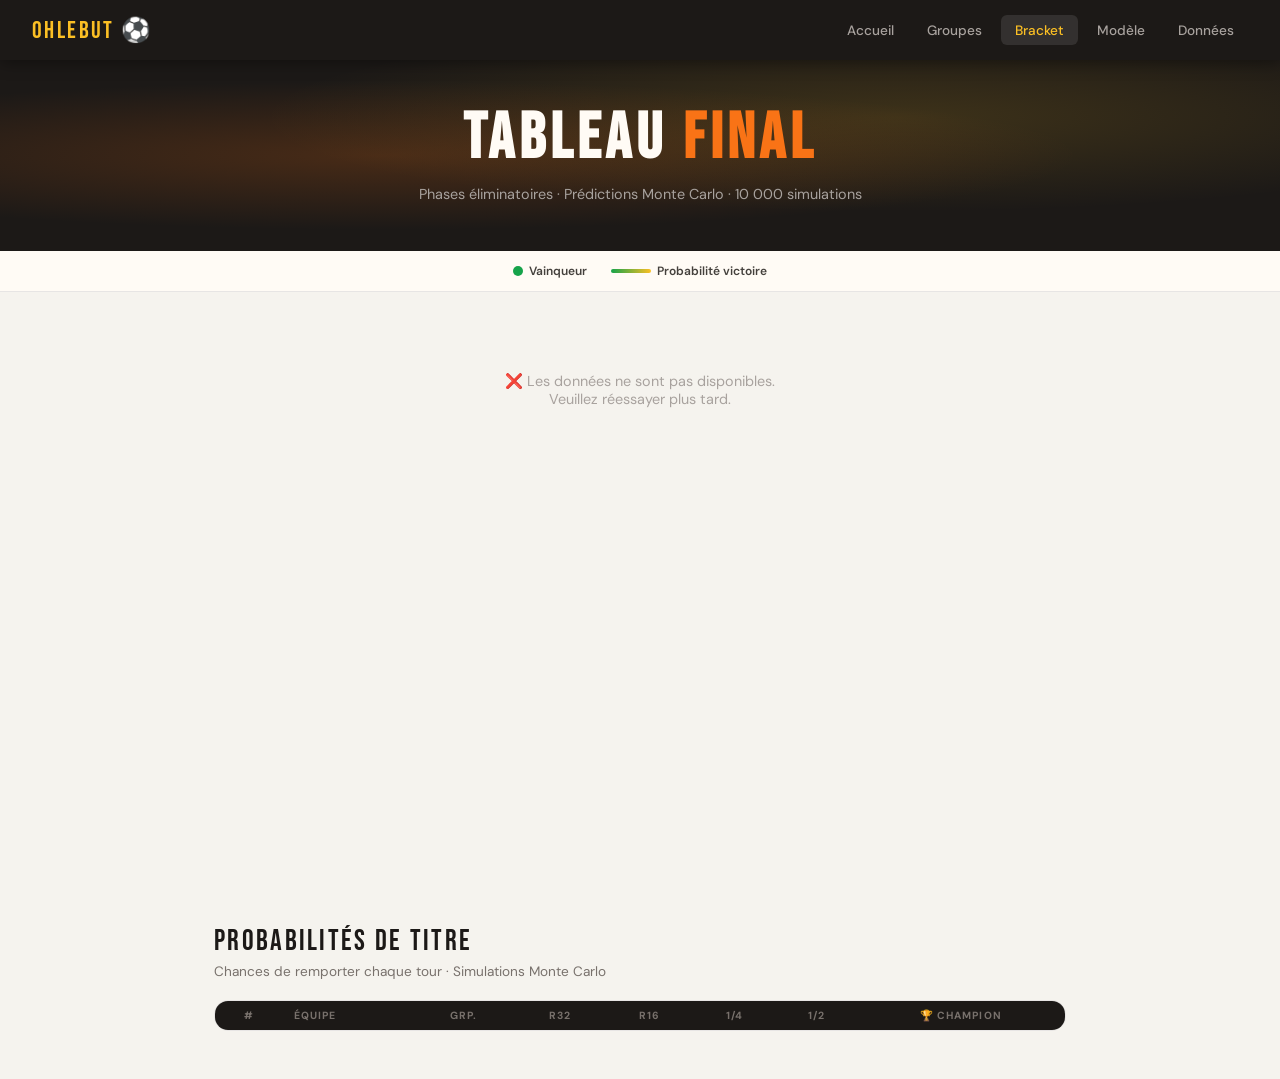
==== pages/bracket.html @ 4159f12d "Add HTML site Adding HTML site" ====
<!DOCTYPE html>
<html lang="fr">
<head>
<meta charset="UTF-8">
<meta name="viewport" content="width=device-width, initial-scale=1.0">
<title>Bracket — WC2026 Predictor</title>
<link rel="preconnect" href="https://fonts.googleapis.com">
<link href="https://fonts.googleapis.com/css2?family=Bebas+Neue&family=DM+Sans:wght@300;400;500;700&display=swap" rel="stylesheet">
<link rel="stylesheet" href="../css_pages/css_bracket.css">

</head>
<body>

<nav>
  <a class="nav-logo" href="../index.html">OhLeBut ⚽</a>
  <div class="nav-links">
    <a href="../index.html">Accueil</a>
    <a href="groups.html">Groupes</a>
    <a href="bracket.html" class="active">Bracket</a>
    <a href="model.html">Modèle</a>
    <a href="data.html">Données</a>
  </div>
</nav>

<div class="page-header">
  <h1>Tableau <span>Final</span></h1>
  <p>Phases éliminatoires · Prédictions Monte Carlo · 10 000 simulations</p>
</div>

<div class="legend">
  <span class="legend-item"><span class="legend-dot dot-winner"></span>Vainqueur</span>
  <span class="legend-item"><span class="prob-bar-legend"></span>Probabilité victoire</span>
</div>

<div class="bracket-scroll">
  <div id="bracketCanvas" class="bracket-canvas"></div>
</div>

<section class="prob-section">
  <div class="prob-title">Probabilités de titre</div>
  <div class="prob-sub">Chances de remporter chaque tour · Simulations Monte Carlo</div>
  <div class="prob-table-wrap">
    <table class="prob-table" id="probTable">
      <thead>
        <tr>
          <th>#</th>
          <th>Équipe</th>
          <th>Grp.</th>
          <th>R32</th>
          <th>R16</th>
          <th>1/4</th>
          <th>1/2</th>
          <th>🏆 Champion</th>
        </tr>
      </thead>
      <tbody id="probBody"></tbody>
    </table>
  </div>
</section>

<script src="assets.js"></script>
<script>
// FLAGS, flag(), pct(), pctClass() → shared.js

/* ── MATCH CARD ── */
function matchCard(m, extraClass=''){
  const played = m.team_a.score !== null && m.team_b.score !== null && m.winner;
  const paW = Math.round((m.prob_a||0)*100);
  const pbW = 100 - paW;
  const aWins = played && m.winner && m.winner.id === m.team_a.id;
  const bWins = played && m.winner && m.winner.id === m.team_b.id;

  const rowA = played
    ? `<div class="team-row ${aWins?'winner-row':'loser-row'}">
        ${flag(m.team_a.name)}
        <span class="team-name">${m.team_a.name}</span>
        <span class="team-score">${m.team_a.score}</span>
      </div>`
    : `<div class="team-row pred-row">
        ${flag(m.team_a.name)}
        <span class="team-name">${m.team_a.name}</span>
        <span class="pred-score">${paW}%</span>
      </div>`;

  const rowB = played
    ? `<div class="team-row ${bWins?'winner-row':'loser-row'}">
        ${flag(m.team_b.name)}
        <span class="team-name">${m.team_b.name}</span>
        <span class="team-score">${m.team_b.score}</span>
      </div>`
    : `<div class="team-row pred-row">
        ${flag(m.team_b.name)}
        <span class="team-name">${m.team_b.name}</span>
        <span class="pred-score">${pbW}%</span>
      </div>`;

  return `
  <div class="match-card ${played?'has-result':''} ${extraClass}">
    <div class="match-id">${m.id}</div>
    ${rowA}
    ${rowB}
    <div class="match-proba-bar">
      <div class="mpb-a" style="width:${paW}%"></div>
      <div class="mpb-b" style="width:${pbW}%"></div>
    </div>
  </div>`;
}

/* ── BRACKET LAYOUT ──
   R16 : M1..M16  (16 matchs, 2 colonnes de 8 de chaque côté)
   R8  : R8_1..R8_8
   QF  : QF1..QF4
   SF  : SF1, SF2
   FIN : FIN  + 3RD
   Disposition : [R16-left | R8-left | QF-left | SF1 | FINAL | SF2 | QF-right | R8-right | R16-right]
*/

// Ordre des matchs dans chaque colonne (gauche → droite)
const R16_LEFT  = ['M1','M2','M3','M4','M5','M6','M7','M8'];
const R16_RIGHT = ['M9','M10','M11','M12','M13','M14','M15','M16'];
const R8_LEFT   = ['R8_1','R8_2','R8_3','R8_4'];
const R8_RIGHT  = ['R8_5','R8_6','R8_7','R8_8'];
const QF_LEFT   = ['QF1','QF2'];
const QF_RIGHT  = ['QF3','QF4'];
const SF_LEFT   = ['SF1'];
const SF_RIGHT  = ['SF2'];

function buildBracket(data){
  const byId = {};
  data.bracket.forEach(m => byId[m.id] = m);

  const canvas = document.getElementById('bracketCanvas');

  // Hauteur fixe d'un slot = CARD_H + padding de part et d'autre
  // R16 : 8 matchs → slot = SLOT_H
  // R8  : 4 matchs → slot = 2 × SLOT_H
  // QF  : 2 matchs → slot = 4 × SLOT_H
  // SF  : 1 match  → slot = 8 × SLOT_H
  const CARD_H  = 80;   // hauteur de la card
  const SLOT_H  = 90;   // hauteur d'un slot R16 (card + marges)
  const N_R16   = 8;    // matchs par demi-bracket
  const TOTAL_H = N_R16 * SLOT_H; // hauteur totale du bracket

  function col(ids, label, isActiveRound=false){
    const n = ids.length;
    const slotH = TOTAL_H / n; // chaque slot occupe TOTAL_H / n px
    const div = document.createElement('div');
    div.className = 'col';
    div.innerHTML = `<div class="col-header${isActiveRound?' active-round':''}">${label}</div>`;
    const wrap = document.createElement('div');
    wrap.className = 'matches-col';
    wrap.style.cssText = `height:${TOTAL_H}px;display:flex;flex-direction:column;`;

    ids.forEach(id => {
      const m = byId[id];
      if(!m){ return; }
      const slot = document.createElement('div');
      slot.className = 'match-slot';
      slot.style.cssText = `height:${slotH}px;min-height:${slotH}px;display:flex;align-items:center;justify-content:center;`;
      slot.innerHTML = matchCard(m);
      wrap.appendChild(slot);
    });

    div.appendChild(wrap);
    return div;
  }

  // Séparateur entre colonnes
  function connector(w=20){
    const div = document.createElement('div');
    div.style.cssText = `width:${w}px;flex-shrink:0;`;
    div.classList.add('conn-spacer');
    return div;
  }

  // Colonne centrale : FINAL + 3RD
  function centerCol(data){
    const div = document.createElement('div');
    div.className = 'col';
    div.style.minWidth = '200px';
    div.innerHTML = "";

    const inner = document.createElement('div');
    inner.style.cssText = `height:${TOTAL_H}px;display:flex;flex-direction:column;align-items:center;gap:1.5rem;justify-content:center;padding:1rem 0;width:100%`;

    // Champion
    const fin = byId['FIN'];
    const third = byId['3RD'];

    if(fin){
      const champDiv = document.createElement('div');
      champDiv.className = 'final-area';

      const played = fin.team_a.score !== null && fin.winner;
      const winner = fin.winner;

      champDiv.innerHTML = `
        <div class="final-label">🏆 FINALE</div>
        <div class="match-card trophy-card has-result">
          <div class="match-id">FINALE</div>
          ${played ? `
          <div class="team-row ${fin.winner.id===fin.team_a.id?'winner-row':'loser-row'}">
            ${flag(fin.team_a.name)}<span class="team-name">${fin.team_a.name}</span>
            <span class="team-score">${fin.team_a.score}</span>
          </div>
          <div class="team-row ${fin.winner.id===fin.team_b.id?'winner-row':'loser-row'}">
            ${flag(fin.team_b.name)}<span class="team-name">${fin.team_b.name}</span>
            <span class="team-score">${fin.team_b.score}</span>
          </div>
          ` : `
          <div class="team-row pred-row">${flag(fin.team_a.name)}<span class="team-name">${fin.team_a.name}</span><span class="pred-score">${Math.round(fin.prob_a*100)}%</span></div>
          <div class="team-row pred-row">${flag(fin.team_b.name)}<span class="team-name">${fin.team_b.name}</span><span class="pred-score">${Math.round(fin.prob_b*100)}%</span></div>
          `}
          <div class="match-proba-bar"><div class="mpb-a" style="width:${Math.round(fin.prob_a*100)}%"></div><div class="mpb-b" style="width:${Math.round(fin.prob_b*100)}%"></div></div>
        </div>
        ${winner ? `
        <div class="champion-banner">
          <div class="champ-label">🥇 Champion du Monde</div>
          <img class="champ-flag" src="https://flagcdn.com/w80/${FLAGS[winner.name]||'un'}.png" alt="${winner.name}">
          <div class="champ-name">${winner.name}</div>
        </div>` : ''}
      `;
      inner.appendChild(champDiv);
    }

    if(third){
      const t3div = document.createElement('div');
      t3div.className = 'final-area';
      const played3 = third.team_a.score !== null && third.winner;
      t3div.innerHTML = `
        <div class="final-label" style="color:var(--sun)">🥉 3e PLACE</div>
        <div class="match-card third-card ${played3?'has-result':''}">
          <div class="match-id">3e Place</div>
          ${played3 ? `
          <div class="team-row ${third.winner.id===third.team_a.id?'winner-row':'loser-row'}">
            ${flag(third.team_a.name)}<span class="team-name">${third.team_a.name}</span>
            <span class="team-score">${third.team_a.score}</span>
          </div>
          <div class="team-row ${third.winner.id===third.team_b.id?'winner-row':'loser-row'}">
            ${flag(third.team_b.name)}<span class="team-name">${third.team_b.name}</span>
            <span class="team-score">${third.team_b.score}</span>
          </div>
          ` : `
          <div class="team-row pred-row">${flag(third.team_a.name)}<span class="team-name">${third.team_a.name}</span><span class="pred-score">${Math.round(third.prob_a*100)}%</span></div>
          <div class="team-row pred-row">${flag(third.team_b.name)}<span class="team-name">${third.team_b.name}</span><span class="pred-score">${Math.round(third.prob_b*100)}%</span></div>
          `}
          <div class="match-proba-bar"><div class="mpb-a" style="width:${Math.round(third.prob_a*100)}%"></div><div class="mpb-b" style="width:${Math.round(third.prob_b*100)}%"></div></div>
        </div>
      `;
      inner.appendChild(t3div);
    }

    div.appendChild(inner);
    return div;
  }

  // Assembler : gauche → centre → droite
  canvas.appendChild(col(R16_LEFT,  '1/16 de finale'));
  canvas.appendChild(connector(16));
  canvas.appendChild(col(R8_LEFT,   '1/8 de finale'));
  canvas.appendChild(connector(16));
  canvas.appendChild(col(QF_LEFT,   'Quart de finale'));
  canvas.appendChild(connector(16));
  canvas.appendChild(col(SF_LEFT,   'Demi-finale'));
  canvas.appendChild(connector(12));
  canvas.appendChild(centerCol(data));
  canvas.appendChild(connector(12));
  canvas.appendChild(col(SF_RIGHT,  'Demi-finale'));
  canvas.appendChild(connector(16));
  canvas.appendChild(col(QF_RIGHT,  'Quart de finale'));
  canvas.appendChild(connector(16));
  canvas.appendChild(col(R8_RIGHT,  '1/8 de finale'));
  canvas.appendChild(connector(16));
  canvas.appendChild(col(R16_RIGHT, '1/16 de finale'));
}

/* ── PROB TABLE ── */
function buildProbTable(data){
  const probs = data.probabilities.slice(0,20); // top 20
  const tbody = document.getElementById('probBody');
  tbody.innerHTML = probs.map((t,i) => `
    <tr>
      <td class="rank-num">${i+1}</td>
      <td><div class="pname-cell">${flag(t.name,22,14)}<span>${t.name}</span></div></td>
      <td style="color:#A8A29E;font-size:.72rem;font-weight:600">Grp.${t.group}</td>
      <td class="pct-cell ${pctClass(t.r16)}">${pct(t.r16)}</td>
      <td class="pct-cell ${pctClass(t.r8)}">${pct(t.r8)}</td>
      <td class="pct-cell ${pctClass(t.qf)}">${pct(t.qf)}</td>
      <td class="pct-cell ${pctClass(t.sf)}">${pct(t.sf)}</td>
      <td>
        <span class="pct-cell ${pctClass(t.champ)}" style="font-size:.85rem">${pct(t.champ)}</span>
        <span class="mini-bar" style="width:${Math.round(t.champ*300)}px;max-width:60px"></span>
      </td>
    </tr>
  `).join('');
}

async function init(){
  let data;
  try{
    const res = await fetch('../data/bracket.json');
    if(!res.ok) throw new Error(res.status);
    data = await res.json();
  } catch(e){
    document.getElementById('bracketCanvas').innerHTML = `
      <div style="padding:3rem;color:#A8A29E;font-size:.9rem;text-align:center;width:100%">
        ❌ Les données ne sont pas disponibles.<br>
        Veuillez réessayer plus tard.
      </div>`;
    return;
  }
  buildBracket(data);
  buildProbTable(data);
}

init();
</script>
</body>
</html>
---- css_pages/css_bracket.css ----
:root {
  --sun:   #F97316;
  --gold:  #FBBF24;
  --grass: #16A34A;
  --dark:  #1C1917;
  --mid:   #44403C;
  --white: #FFFBF5;
  --bg:    #F5F3EE;
  --border:#E7E5E4;
}

*,*::before,*::after{
    box-sizing : border-box;
    margin : 0;
    padding : 0;
}

body{
    font-family : 'DM Sans',sans-serif;
    background : var(--bg);
    color : var(--dark);
    min-height : 100vh;
}

/* NAV */
nav{
    position : sticky;
    top : 0;
    z-index : 100;
    background : var(--dark);
    display : flex;
    align-items : center;
    justify-content : space-between;
    padding : 0 2rem;
    height : 60px;
    box-shadow : 0 2px 16px rgba(0,0,0,.4);
}

.nav-logo {
    font-family : 'Bebas Neue',sans-serif;
    font-size : 1.5rem;
    letter-spacing : .1em;
    color : var(--gold);
    text-decoration : none;
}

.nav-links {
    display : flex;
    gap : .25rem;
}

.nav-links a {
    color : #A8A29E;
    text-decoration : none;
    font-size : .85rem;
    font-weight : 500;
    padding : .4rem .9rem;
    border-radius : 6px;
    transition : all .2s;
}

.nav-links a:hover,.nav-links a.active {
    color : var(--white);
    background : rgba(255,255,255,.1);
}

.nav-links a.active {
    color : var(--gold);
}

/* PAGE HEADER */
.page-header {
    background : var(--dark);
    padding : 2.5rem 2rem 3rem;
    text-align : center;
    position : relative;
    overflow : hidden;
}

.page-header::before {
    content : '';
    position : absolute;
    inset : 0;
    background : radial-gradient(ellipse at 30% 50%,rgba(249,115,22,.2) 0%,transparent 55%),
                 radial-gradient(ellipse at 70% 30%,rgba(251,191,36,.15) 0%,transparent 50%);
    pointer-events : none;
}

.page-header h1 {
    font-family : 'Bebas Neue',sans-serif;
    font-size : clamp(2.5rem,6vw,4rem);
    color : var(--white);
    letter-spacing : .08em;
    position : relative;
}

.page-header h1 span {
    color : var(--sun);
}

 .page-header p {
    color :#A8A29E;
    font-size : .9rem;
    margin-top : .5rem;
    position : relative;
}

/* LEGEND */
.legend {
    display : flex;
    align-items : center;
    justify-content : center;
    gap : 1.5rem;
    padding : .75rem 2rem;
    background : var(--white);
    border-bottom : 1px solid var(--border);
    flex-wrap : wrap;
}

.legend-item {
    display : flex;
    align-items : center;
    gap : .4rem;
    font-size : .75rem;
    font-weight : 600;
    color : var(--mid);
}

.legend-dot {
    width : 10px;
    height : 10px;
    border-radius : 50%;
}

.dot-played {
    background : var(--dark);
}

.dot-winner {
    background : var(--grass);
}

.dot-pred {
    background : #D1D5DB;
}

.prob-bar-legend { 
    width : 40px;
    height : 4px;
    border-radius : 2px;
    background : linear-gradient(90deg,var(--grass),var(--gold));
}

/* WRAPPER SCROLLABLE */
.bracket-scroll {
    overflow-x : auto;
    padding : 2rem 1rem 3rem;
    min-height : 600px;
    display : flex;
    justify-content : center;
    align-items : flex-start;
}

.bracket-canvas {
    display : flex;
    gap : 0;
    align-items : flex-start;
    position : relative;
    margin : 0 auto;
}

/* COLONNE */
.col {
    display : flex;
    flex-direction : column;
    min-width : 170px;
    flex-shrink : 0;
}

.col-header {
    font-family : 'Bebas Neue',sans-serif;
    font-size : .95rem;
    letter-spacing : .12em;
    color : #A8A29E;
    text-align : center;
    padding : .4rem .5rem 1rem;
    white-space : nowrap;
}

.col-header.active-round {
    color : var(--sun);
}

.matches-col {
    display : flex;
    flex-direction : column;
}
.match-slot {
    display : flex;
    align-items : center;
    justify-content : center;
}

/* CONNECTEURS SVG */
.connectors {
    position : absolute;
    top : 0;
    left : 0;
    width : 100%;
    height : 100%;
    pointer-events : none;
}

/* MATCH CARD */
.match-wrap {
    display : flex;
    align-items : center;
    flex : 1;
}

.match-card {
    background : var(--white);
    border : 1px solid var(--border);
    border-radius : 10px;
    overflow : hidden;
    width : 160px;
    flex-shrink : 0;
    transition : box-shadow .2s,transform .2s;
    cursor : default;
}

.match-card:hover {
    box-shadow : 0 4px 20px rgba(249,115,22,.15);
    transform : translateY(-1px);
}

.match-card.has-result {
    border-color : rgba(22,163,74,.2);
}

.match-id {
    font-size : .6rem;
    font-weight : 700;
    letter-spacing : .1em;
    color : #A8A29E;
    padding : .25rem .6rem .1rem;
    text-transform : uppercase;
    border-bottom : 1px solid var(--border);
}

.team-row {
    display : flex;
    align-items : center;
    gap : .35rem;
    padding : .35rem .6rem;
    font-size : .78rem;
    font-weight : 500;
    position : relative;
    min-height : 30px;
}

.team-row.winner-row {
    background : #F0FDF4;
    font-weight : 700;
}

.team-row.loser-row {
    opacity : .55;
}

.team-flag {
    width : 18px;
    height :12px;
    object-fit : cover;
    border-radius : 2px;
    flex-shrink : 0;
}

.team-name {
    flex : 1;
    white-space : nowrap;
    overflow : hidden;
    text-overflow : ellipsis;
    font-size : .75rem;
}

.team-score {
    font-family : 'Bebas Neue',sans-serif;
    font-size : 1.1rem;
    color : var(--dark);
    min-width : 16px;
    text-align : right;
    line-height : 1;
}

.team-row.winner-row .team-score {
    color : var(--grass);
}

/* Barre proba */
.match-proba-bar {
    height : 3px;
    display : flex;
}

.mpb-a {
    background : var(--grass);
}

.mpb-b {
    background : #E7E5E4;
}

/* Match non joué */
.team-row.pred-row {
    opacity : .8
}
.pred-score {
    font-family : 'Bebas Neue',sans-serif;
    font-size : .95rem;
    color : #A8A29E;
    min-width : 16px;
    text-align : right;
}

/* FINALE + 3e */
.final-area {
    display : flex;
    flex-direction : column;
    align-items : center;
    gap : 1rem;
    padding : 1rem 0;
}

.final-label {
    font-family : 'Bebas Neue',sans-serif;
    font-size : .85rem;
    letter-spacing : .12em;
    color : var(--gold);
    text-align : center;
}

.trophy-card { 
    border : 2px solid var(--gold);
    border-radius : 12px;
    overflow : hidden;
    width : 180px;
    box-shadow : 0 0 24px rgba(251,191,36,.2);
}

.trophy-card .match-id {
    background : var(--dark);
    color : var(--gold);
    border-bottom : 1px solid rgba(251,191,36,.3);
    font-size : .65rem;
    text-align : center;
}

.third-card {
    border-color : rgba(249,115,22,.3);
    width : 180px;
}

/* CHAMPION banner */
.champion-banner {
    text-align : center;
    padding : .75rem .5rem .5rem;
}

.champ-label {
    font-size : .65rem;
    font-weight : 700;
    letter-spacing : .15em;
    text-transform : uppercase;
    color : #A8A29E;
}

.champ-name {
    font-family : 'Bebas Neue',sans-serif;
    font-size : 1.6rem;
    color : var(--gold);
    letter-spacing : .06em;
    line-height : 1.1;
}

.champ-flag {
    width : 28px;
    height : 19px;
    object-fit : cover;
    border-radius : 2px;
    margin : 0 auto .2rem;
    display : block;
}

/* SPACER pour alignement vertical */
.spacer {
    flex : 1;
}

/* PROBA TABLE */
.prob-section {
    max-width : 900px;
    margin : 2rem auto 3rem;
    padding : 0 1.5rem;
}

.prob-title {
    font-family : 'Bebas Neue',sans-serif;
    font-size : 1.8rem;
    letter-spacing : .08em;
    color : var(--dark);
    margin-bottom : .25rem;
}

.prob-sub {
    font-size : .85rem;
    color : #78716C;
    margin-bottom : 1.25rem;
}

.prob-table-wrap {
    overflow-x : auto;
    border-radius : 14px;
    border : 1px solid var(--border);
}

.prob-table {
    width : 100%;
    border-collapse : collapse;
    font-size : .8rem;
} 

.prob-table thead th {
    background : var(--dark);
    color : #78716C;
    font-size : .65rem;
    font-weight : 700;
    letter-spacing : .1em;
    text-transform : uppercase;
    padding : .5rem .75rem;
    text-align : center;
    white-space : nowrap;
}

.prob-table thead th:nth-child(2) { 
    text-align : left;
}

.prob-table tbody tr {
    border-bottom : 1px solid #F5F3EE;
    transition : background .15s;
}

.prob-table tbody tr:hover {
    background : #FFFBF5;
}

.prob-table tbody tr:last-child {
    border-bottom : none;
}

.prob-table td {
    padding : .5rem .75rem;
    text-align : center;
    vertical-align : middle;
}

.prob-table td:nth-child(2) {
    text-align : left;
}

.rank-num {
    font-family : 'Bebas Neue',sans-serif;
    font-size : 1.2rem;
    color : var(--sun);
}

.pname-cell { 
    display : flex;
    align-items : center;
    gap : .4rem;
    white-space : nowrap;
    font-weight : 500;
}

.pct-cell {
    font-weight : 600;
    font-size : .78rem;
}

.pct-high {
    color : var(--grass);
}

.pct-med {
    color : var(--gold);
}

.pct-low {
    color : #A8A29E;
}

.mini-bar {
    height : 4px;
    border-radius : 2px;
    background : var(--grass);
    display : inline-block;
    vertical-align : middle;
    margin-left : 4px;
}

/* connectors */
.connector {
    stroke : #E7E5E4;
    stroke-width : 1.5;
    fill : none;
}

@media( max-width : 700px ) {
    .prob-section {
    padding : 0 1rem;
    }
    nav {
        padding : 0 1rem;
    }
    .nav-links a {
        padding : .4rem .5rem;
        font-size : .75rem;
    }
}
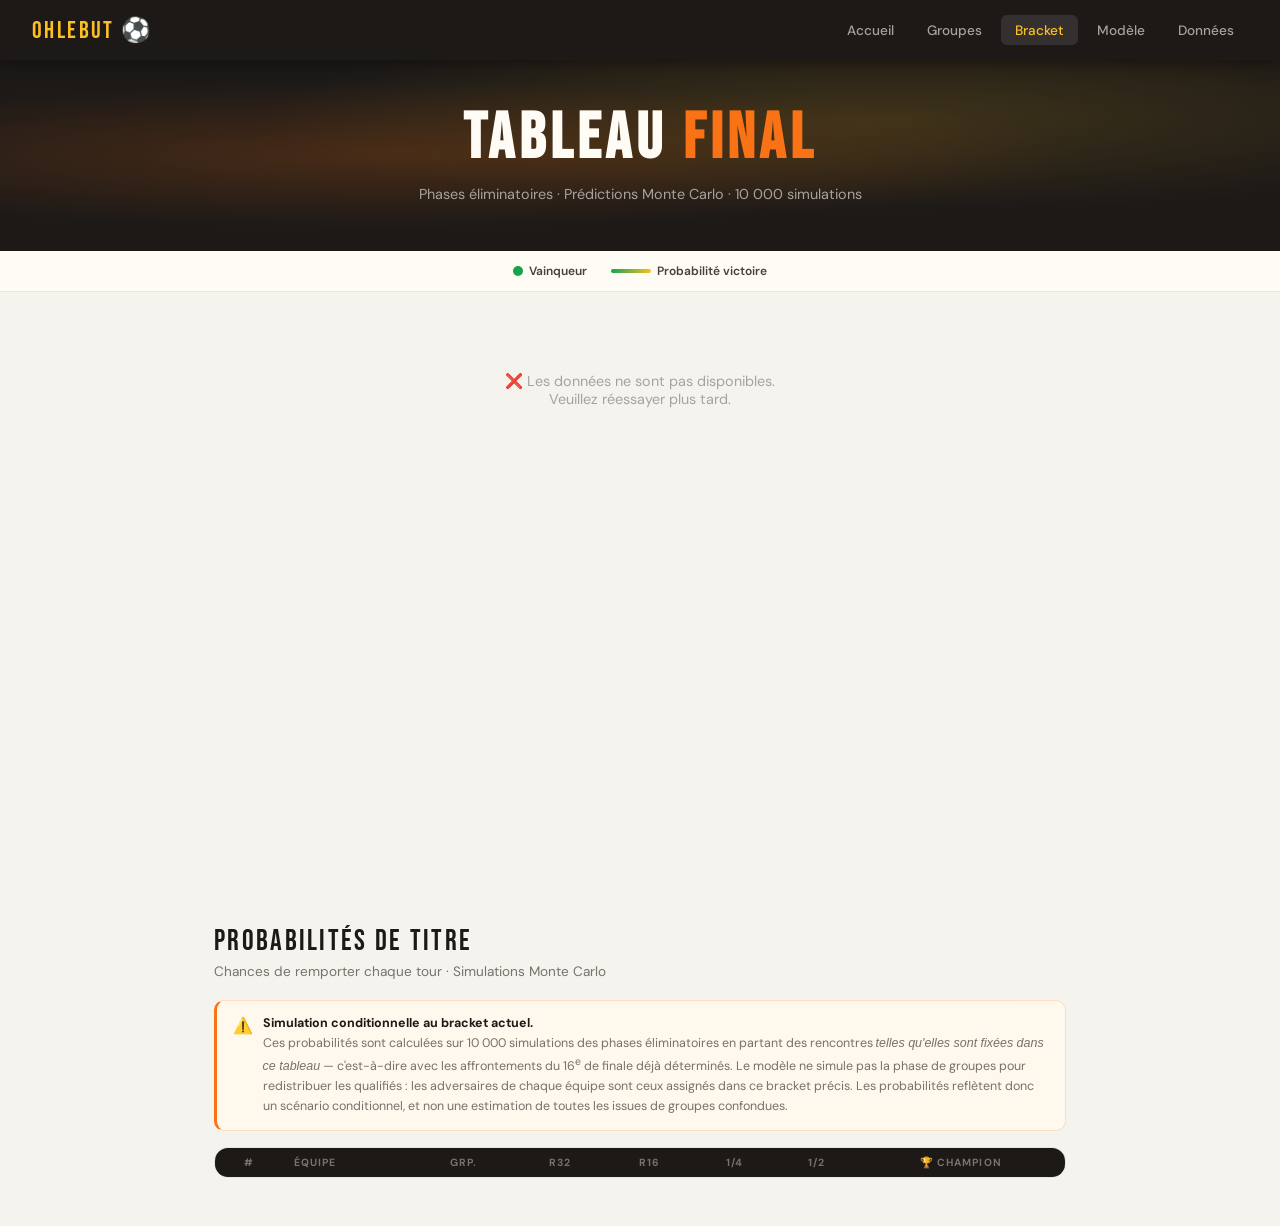
==== commit e52da163: "Fix pages Fix pages" ====
--- a/pages/bracket.html
+++ b/pages/bracket.html
@@ -7,6 +7,7 @@
 <link rel="preconnect" href="https://fonts.googleapis.com">
 <link href="https://fonts.googleapis.com/css2?family=Bebas+Neue&family=DM+Sans:wght@300;400;500;700&display=swap" rel="stylesheet">
 <link rel="stylesheet" href="../css_pages/css_bracket.css">
+<link rel="icon" href="data:image/svg+xml,<svg xmlns='http://www.w3.org/2000/svg' viewBox='0 0 100 100'><text y='.9em' font-size='90'>⚽</text></svg>">
 
 </head>
 <body>
@@ -39,6 +40,23 @@
 <section class="prob-section">
   <div class="prob-title">Probabilités de titre</div>
   <div class="prob-sub">Chances de remporter chaque tour · Simulations Monte Carlo</div>
+  <div style="
+    display:flex;gap:.6rem;align-items:flex-start;
+    background:#FFF8ED;border:1px solid rgba(249,115,22,.2);border-left:3px solid var(--sun);
+    border-radius:10px;padding:.8rem 1rem;margin-bottom:1rem;max-width:860px
+  ">
+    <span style="font-size:1rem;flex-shrink:0;margin-top:.05rem">⚠️</span>
+    <p style="font-size:.78rem;color:#78716C;line-height:1.6;margin:0">
+      <strong style="color:var(--dark)">Simulation conditionnelle au bracket actuel.</strong> <br>
+      Ces probabilités sont calculées sur 10 000 simulations des phases éliminatoires
+      en partant des rencontres <em>telles qu'elles sont fixées dans ce tableau</em> —
+      c'est-à-dire avec les affrontements du 16<sup>e</sup> de finale déjà déterminés.
+      Le modèle ne simule pas la phase de groupes pour redistribuer les qualifiés :
+      les adversaires de chaque équipe sont ceux assignés dans ce bracket précis.
+      Les probabilités reflètent donc un scénario conditionnel, et non une estimation
+      de toutes les issues de groupes confondues.
+    </p>
+  </div>
   <div class="prob-table-wrap">
     <table class="prob-table" id="probTable">
       <thead>
